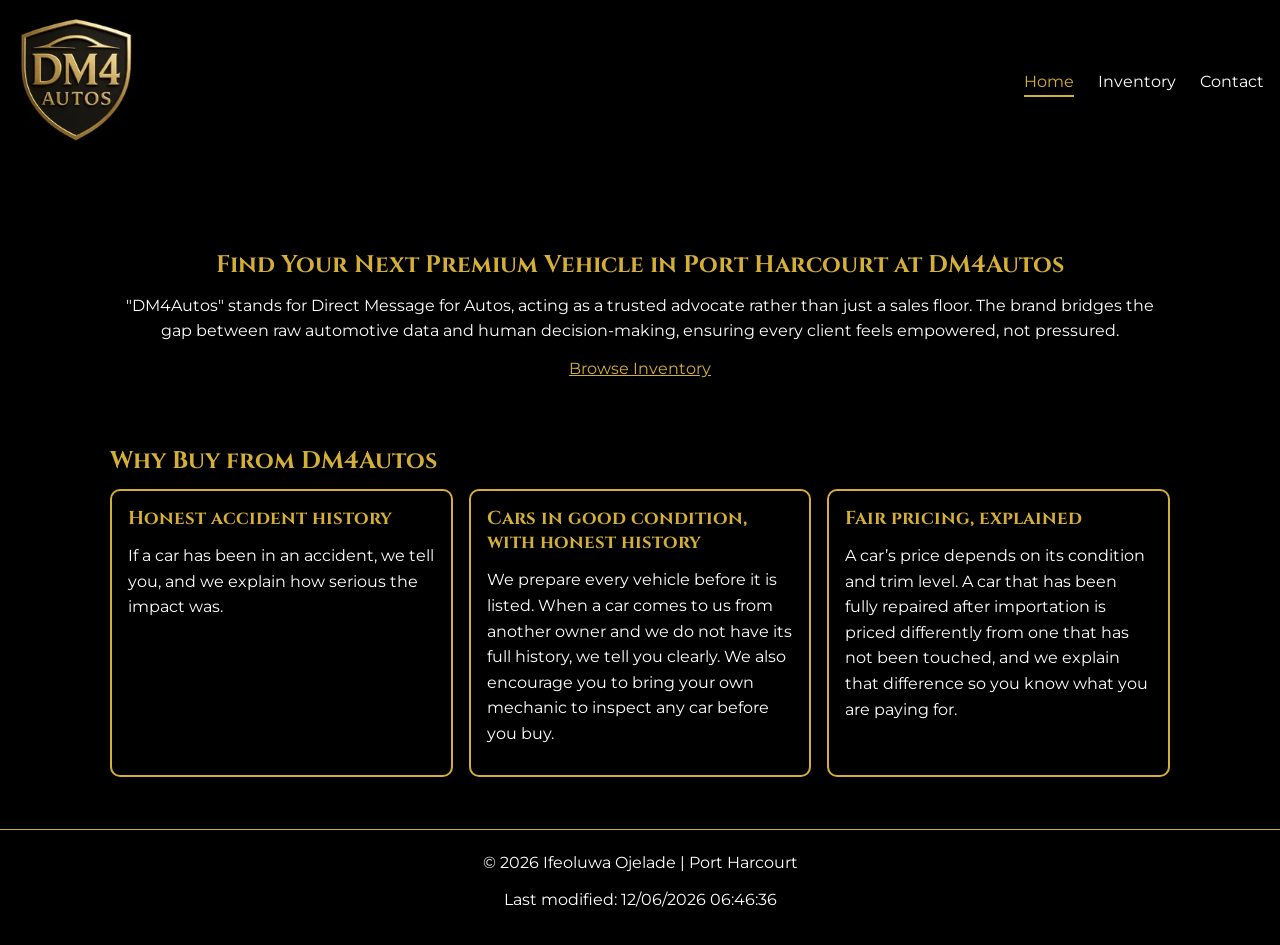
==== project/index.html @ 18549c4c "complete DM4Autos site" ====
<!DOCTYPE html>
<html lang="en">
<head>
    <meta charset="UTF-8">
    <meta name="viewport" content="width=device-width, initial-scale=1.0">
    <title>DM4Autos | Home</title>
    <meta name="description" content="Looking for reliable cars for sale in Port Harcourt? DM4Autos connects you with top-quality vehicles at the best prices. Click here to browse our inventory!">
    <meta name="author" content="Ojelade Ifeoluwa">
    <link rel="preconnect" href="https://fonts.googleapis.com">
    <link rel="preconnect" href="https://fonts.gstatic.com" crossorigin>
    <link href="https://fonts.googleapis.com/css2?family=Cinzel:wght@400..900&family=Montserrat:ital,wght@0,100..900;1,100..900&display=swap" rel="stylesheet">
    <link rel="stylesheet" href="styles/main.css">
    <script src="scripts/main.js" defer></script>
</head>
<body>
    <header>
        <div class="logo-container">
            <a href="index.html">
            <img src="images/logo-shield.webp" alt="DM4Autos Logo" width="160" height="168">
            </a>
        </div>
        <nav>
            <a href="index.html" aria-current="page">Home</a>
            <a href="inventory.html">Inventory</a>
            <a href="contact.html">Contact</a>
        </nav>
    </header>
    <main>
        <section class="hero">
            <h1>Find Your Next Premium Vehicle in Port Harcourt at DM4Autos</h1>
            <p>"DM4Autos" stands for Direct Message for Autos, acting as a trusted advocate rather than just a sales floor. The brand bridges the gap between raw automotive data and human decision-making, ensuring every client feels empowered, not pressured.</p>
            <a href="inventory.html">Browse Inventory</a>
        </section>
        <section>
            <h2>Why Buy from DM4Autos</h2>
            <div class="cards">
            <article>
                <h3>Honest accident history</h3>
                <p>If a car has been in an accident, we tell you, and we explain how serious the impact was.</p>
                </article>
                <article>
                <h3>Cars in good condition, with honest history</h3>
                <p>We prepare every vehicle before it is listed. When a car comes to us from another owner and we do not have its full history, we tell you clearly. We also encourage you to bring your own mechanic to inspect any car before you buy.</p>
                </article>
                <article>
                <h3>Fair pricing, explained</h3>
                <p>A car’s price depends on its condition and trim level. A car that has been fully repaired after importation is priced differently from one that has not been touched, and we explain that difference so you know what you are paying for.</p>
                </div>
            </article>
        </section>

    </main>
    <footer>
        <p>&copy; <span id="currentyear"></span>  Ifeoluwa Ojelade | Port Harcourt</p>
        <p id="lastModified">Last Modified</p>
    </footer>
</body>
</html>
---- project/styles/main.css ----
* {
    box-sizing: border-box;
    margin: 0;
    padding: 0;
}

:root {
    --color-gold: #D4AF37;
    --color-black: #000000;
    --color-white: #ffffff;
    --font-heading: 'Cinzel', serif;
    --font-body: 'Montserrat', sans-serif;
}

body {
    font-family: var(--font-body);
    color: var(--color-white);
    background-color: var(--color-black);
    line-height: 1.6;
}

h1, h2, h3 {
    font-family: var(--font-heading);
    color: var(--color-gold);
    line-height: 1.3;
    margin-bottom: 0.75rem;
}

p {
    margin-bottom: 0.75rem;
}

a {
    color: var(--color-gold);
}

a:focus-visible,
button:focus-visible,
input:focus-visible,
select:focus-visible,
textarea:focus-visible {
    outline: 3px solid var(--color-white);
    outline-offset: 2px;
}

header {
    display: flex;
    flex-wrap: wrap;
    justify-content: space-between;
    align-items: center;
    gap: 1rem;
    padding: 1rem;
}

.logo-container {
    width: 120px;
}

.logo-container img {
    width: 100%;
    height: auto;
}

nav {
    display: flex;
    gap: 1.5rem;
}

nav a {
    color: var(--color-white);
    text-decoration: none;
}

nav a:hover {
    color: var(--color-gold);
}

nav a[aria-current="page"] {
    color: var(--color-gold);
    border-bottom: 2px solid var(--color-gold);
}


main {
    max-width: 1100px;
    margin: 0 auto;
    padding: 20px;
}

main section {
    margin-top: 2rem;
}

.hero {
    text-align: center;
    padding: 2rem 0;
}

.button {
    display: inline-block;
    font-family: inherit;
    font-size: 1rem;
    font-weight: 600;
    background-color: var(--color-gold);
    color: var(--color-black);
    border: 2px solid var(--color-gold);
    border-radius: 4px;
    padding: 0.75rem 1.5rem;
    text-decoration: none;
    cursor: pointer;
}

.button[aria-pressed="false"] {
    background-color: transparent;
    color: var(--color-gold);
}

.button:hover {
    background-color: var(--color-white);
    border-color: var(--color-white);
    color: var(--color-black);
}

.cards,
.car-grid {
    display: grid;
    gap: 1rem;
}

.cards article,
.car-card {
    border: 2px solid var(--color-gold);
    border-radius: 10px;
}

.cards article {
    padding: 1rem;
}

.car-card {
    overflow: hidden;
}

.car-card img {
    display: block;
    width: 100%;
    height: 200px;
    object-fit: cover;
    background-color: #1a1a1a;
}

.car-details {
    padding: 1rem;
}

.filter-buttons {
    display: flex;
    flex-wrap: wrap;
    gap: 0.75rem;
    margin-bottom: 1rem;
}

address {
    font-style: normal;
}

.contact-list {
    list-style: none;
}

.contact-list li {
    margin-bottom: 0.75rem;
}

form {
    display: flex;
    flex-direction: column;
    gap: 1rem;
    max-width: 500px;
}

label {
    font-weight: 700;
}

input[type="text"],
input[type="tel"],
select,
textarea {
    font-family: inherit;
    font-size: 1rem;
    padding: 0.5rem;
    border: 2px solid var(--color-gold);
    border-radius: 4px;
    background-color: var(--color-white);
    color: var(--color-black);
}

footer {
    text-align: center;
    padding: 20px;
    margin-top: 2rem;
    border-top: 1px solid var(--color-gold);
}

@media (min-width: 768px) {
    .cards,
    .car-grid {
        grid-template-columns: repeat(3, 1fr);
    }
}
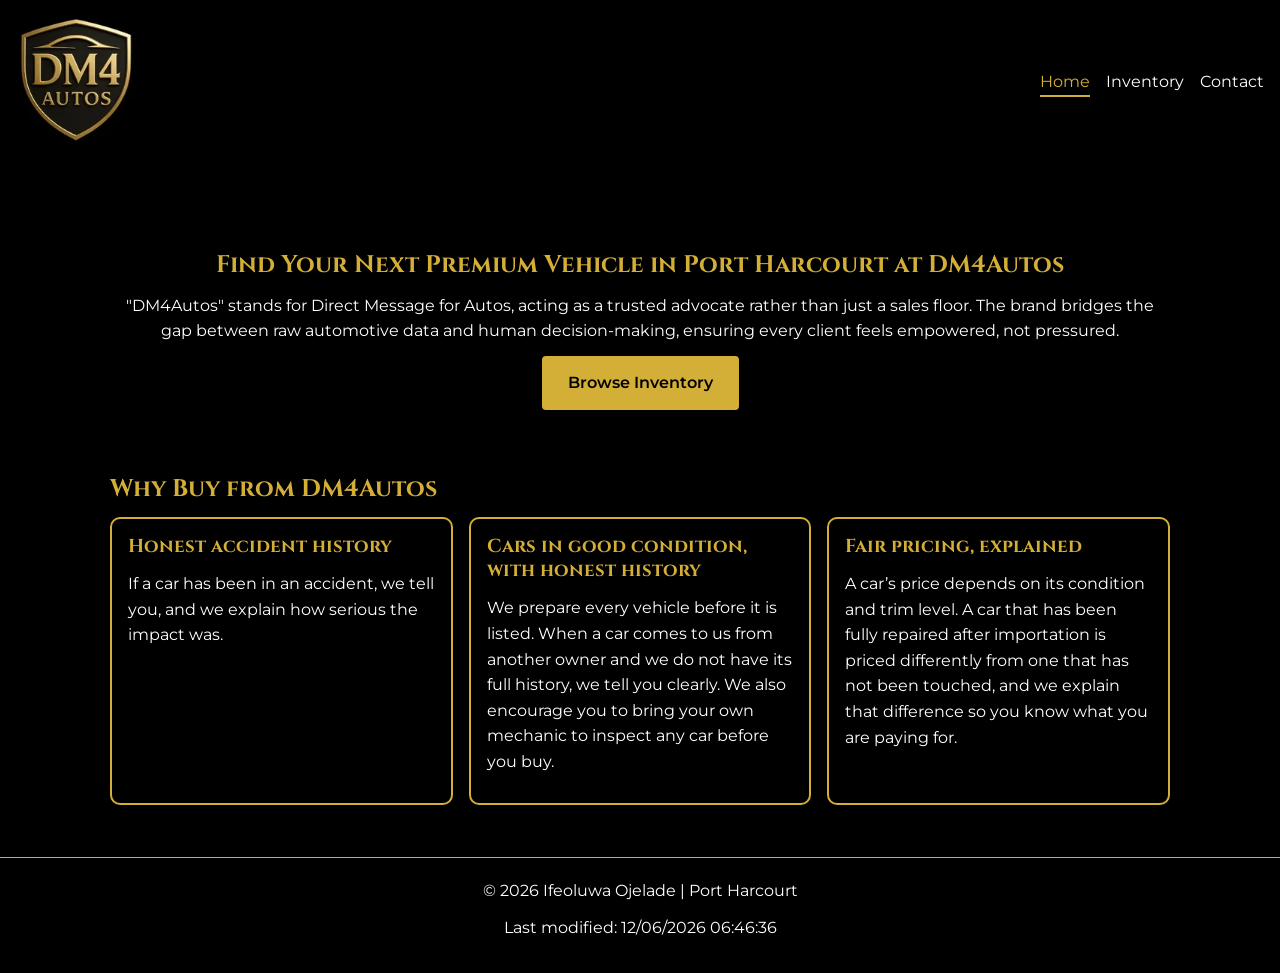
==== commit 8e40c58b: "update inventory" ====
--- a/project/index.html
+++ b/project/index.html
@@ -29,7 +29,7 @@
         <section class="hero">
             <h1>Find Your Next Premium Vehicle in Port Harcourt at DM4Autos</h1>
             <p>"DM4Autos" stands for Direct Message for Autos, acting as a trusted advocate rather than just a sales floor. The brand bridges the gap between raw automotive data and human decision-making, ensuring every client feels empowered, not pressured.</p>
-            <a href="inventory.html">Browse Inventory</a>
+            <a class="button" href="inventory.html">Browse Inventory</a>
         </section>
         <section>
             <h2>Why Buy from DM4Autos</h2>
--- a/project/styles/main.css
+++ b/project/styles/main.css
@@ -63,7 +63,8 @@
 
 nav {
     display: flex;
-    gap: 1.5rem;
+    flex-wrap: wrap;
+    gap: 0.75rem 1rem;
 }
 
 nav a {
@@ -144,7 +145,8 @@
 .car-card img {
     display: block;
     width: 100%;
-    height: 200px;
+    aspect-ratio: 3 / 2;
+    height: auto;
     object-fit: cover;
     background-color: #1a1a1a;
 }
@@ -181,6 +183,14 @@
 
 label {
     font-weight: 700;
+}
+.button[aria-pressed="true"] {
+    background-color: var(--color-gold);
+    color: var(--color-black);
+}
+
+.button:active {
+    transform: translateY(1px);
 }
 
 input[type="text"],
@@ -203,9 +213,16 @@
     border-top: 1px solid var(--color-gold);
 }
 
-@media (min-width: 768px) {
+@media (min-width: 600px) {
     .cards,
     .car-grid {
-        grid-template-columns: repeat(3, 1fr);
+        grid-template-columns: repeat(2, minmax(0, 1fr));
+    }
+}
+
+@media (min-width: 950px) {
+    .cards,
+    .car-grid {
+        grid-template-columns: repeat(3, minmax(0, 1fr));
     }
 }
